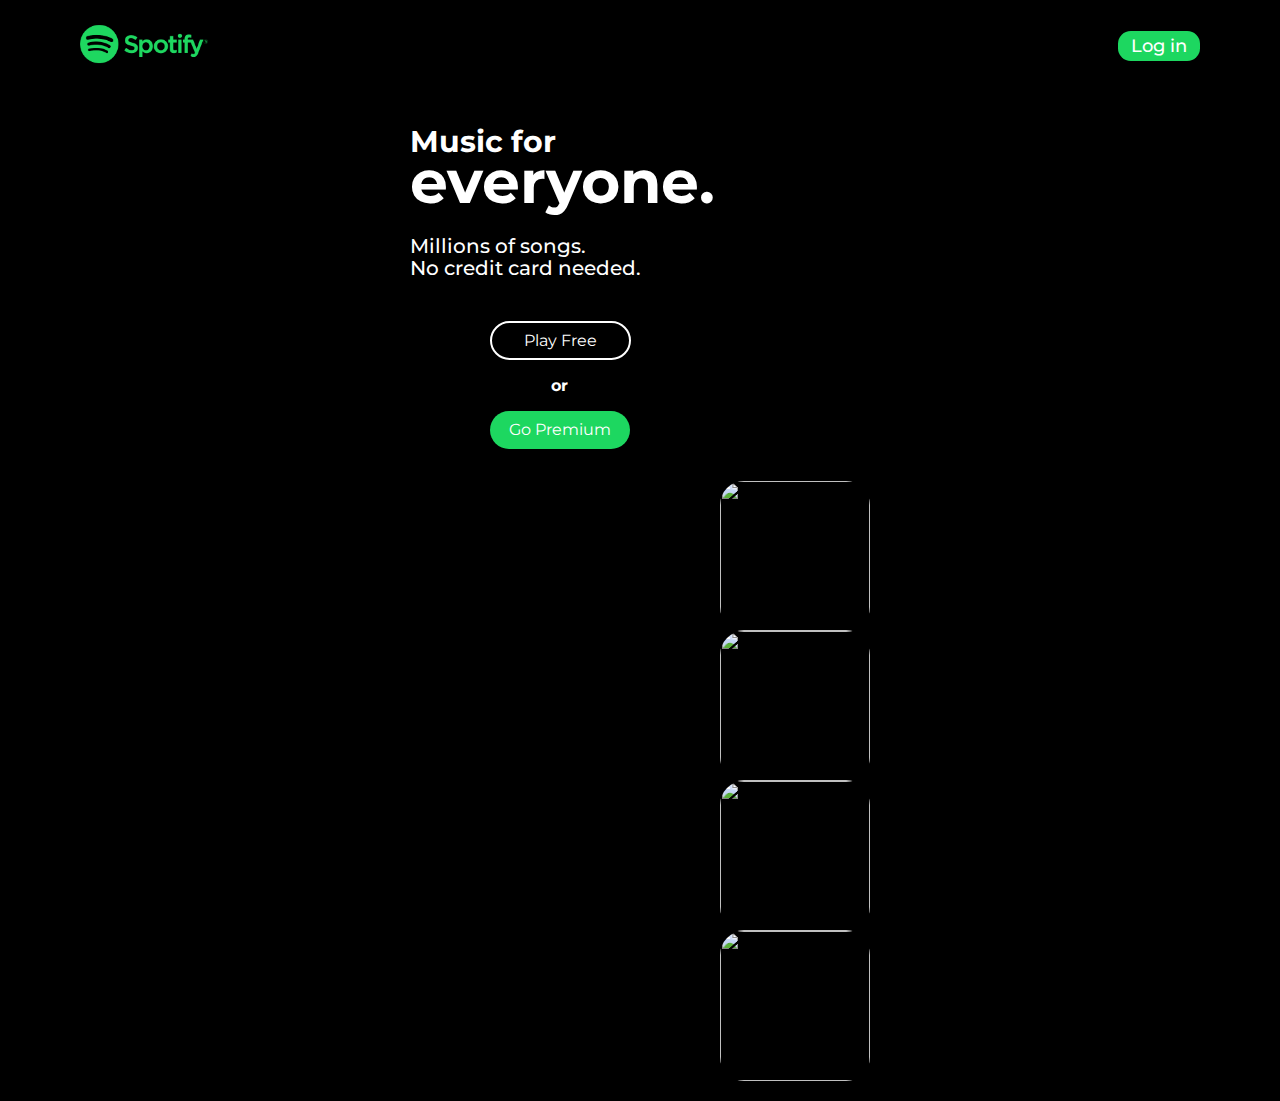
==== index.html @ e6ec4a2f "added buttons html and css" ====
<!DOCTYPE html>
<html lang="en">
<head>
    <meta charset="UTF-8">
    <meta name="viewport" content="width=device-width, initial-scale=1.0">
    <meta http-equiv="X-UA-Compatible" content="ie=edge">
    <link rel="stylesheet" href="styles.css">
    <title>Spotify-Redesign</title>
</head>
<body>
    <div class="container">
        <div class="bar">
            <div class="header-logo">
                <img class="logo" src="./assets/59b5bb466dbe923c39853e00.png" alt="logo">
            </div>
            <div class="login">
                Log in
            </div>
        </div>
        <section class="info">
            <!-- <div class="line">
            </div> -->
            <div class="text-info">
                <div class="title-text">
                    <h3 class="bold-text" style="font-size: 30px">
                            Music for
                        </h3>
                        <h1 class="bold-text" style="font-size: 60px">
                            everyone.
                        </h1>
                </div>
                <div class="description-text">
                    <p>
                        Millions of songs.
                    </p>
                    <p>
                        No credit card needed.
                    </p>
                </div>
                <div class="join-buttons">
                    <a href="" style="text-decoration: none;">
                        <div class="play-btn">
                            Play Free
                        </div>
                    </a> 
                    <br />
                    <p style="font-weight: 700; font-size: 1rem;">or</p>
                    <a href="">
                        <div class="join-btn">
                            Go Premium
                        </div>
                    </a>
                </div>
            </div>
            <div class="album-covers">
                <img src="https://t2.genius.com/unsafe/1514x0/https%3A%2F%2Fimages.genius.com%2F0d285c1fcd2ded272629cf3647fe3910.825x825x1.jpg" alt="">
                <img src="https://images.genius.com/60712a7b6cbcc792502d877fb9a170c5.1000x1000x1.jpg" alt="">
                <img src="https://t2.genius.com/unsafe/1514x0/https%3A%2F%2Fimages.genius.com%2F9c8508d3056b146aee2ad72d5f0606e7.926x926x1.jpg" alt="">
                <img src="https://t2.genius.com/unsafe/1514x0/https%3A%2F%2Fimages.genius.com%2F32e26bc4b852d45f2563e7928686843f.1000x1000x1.jpg" alt="">
            </div>
        </section>
    </div>
</body>
</html>
---- styles.css ----
@import url('https://fonts.googleapis.com/css?family=Montserrat:400,500,600,700&display=swap');

*, *::before, *::after {
    box-sizing: border-box;
  }

* {
    font-family: 'Montserrat', sans-serif;
    color: white;
}

body {
    padding: 0;
    margin: 0;
    background: rgba(0,0,0,1);
    min-height: 100vh;
    /* background: -moz-linear-gradient(-45deg, rgba(0,0,0,1) 0%, rgba(0,0,0,1) 51%, rgba(74,223,126,1) 100%);
    background: -webkit-gradient(left top, right bottom, color-stop(0%, rgba(0,0,0,1)), color-stop(51%, rgba(0,0,0,1)), color-stop(100%, rgba(74,223,126,1)));
    background: -webkit-linear-gradient(-45deg, rgba(0,0,0,1) 0%, rgba(0,0,0,1) 51%, rgba(74,223,126,1) 100%);
    background: -o-linear-gradient(-45deg, rgba(0,0,0,1) 0%, rgba(0,0,0,1) 51%, rgba(74,223,126,1) 100%);
    background: -ms-linear-gradient(-45deg, rgba(0,0,0,1) 0%, rgba(0,0,0,1) 51%, rgba(74,223,126,1) 100%);
    background: linear-gradient(135deg, rgba(0,0,0,1) 0%, rgba(0,0,0,1) 51%, rgba(74,223,126,1) 100%);
    filter: progid:DXImageTransform.Microsoft.gradient( startColorstr='#000000', endColorstr='#4adf7e', GradientType=1 ); */
}

.container {
    max-width: 1200px;
    margin: -20px auto;
    padding: 0px 40px;
    flex-grow: 1;
}

.login{
    background: #1DD760;
    font-weight: 500;
    font-size: 18px;
    letter-spacing: 0;
    text-align: center;
    border-radius: .8rem;
    padding: .25rem .8rem;
}

.logo {
    height: 8rem;
    width: 8rem;
}

.bar {
    display: flex;
    justify-content: space-between;
    align-items: center;
}

.info {
    align-content: flex-start;
    justify-content: space-between;
    flex-grow: 1;
    max-width: 1000px;
    padding: 0px 40px;
    margin: 0px auto;
}

.text-info {
    position: relative;
    width: 50%;
    margin: auto;
}

.title-text {
    line-height: .01em;
    padding-bottom:2px;
}

.description-text {
    font-weight: 500;
    line-height: .1em;
    font-size: 20px;
}

.bold-text {
    font-weight: 700;
}
.semibold-text {
    font-weight: 600;
}

.line {
    width:5px;
    background-color:white;
    position: fixed;
    top:8.55rem;
    bottom:0;
    left:15.5em;
    height: 9.2rem;
}

.join-buttons{
    /* display: flex; */
    align-content: flex-end;
    padding: 2rem 5rem;
}

.play-btn {
    color: white;
    padding: .5rem 2rem;
    text-align: center;
    text-decoration: none;
    display: inline-block;
    font-size: 16px;
    border: 2px solid white;
    border-radius: 1.5rem;
}

.join-btn {
    background-color: #1DD760;
    color: white;
    padding: .6rem 1.2rem;
    text-align: center;
    text-decoration: none;
    display: inline-block;
    font-size: 16px;
    /* border: 2px solid white; */
    border-radius: 1.5rem;
}

.join-buttons p {
    padding: 0 3.8rem;
}

.album-covers {
    width: 50%;
    display: flex;
  flex-direction: column;
  align-items: flex-end;
  margin: auto;
  align-self: center;
}

.album-covers img {
    height: 150px;
    width: 150px;
    border-radius: 1.5rem;
}
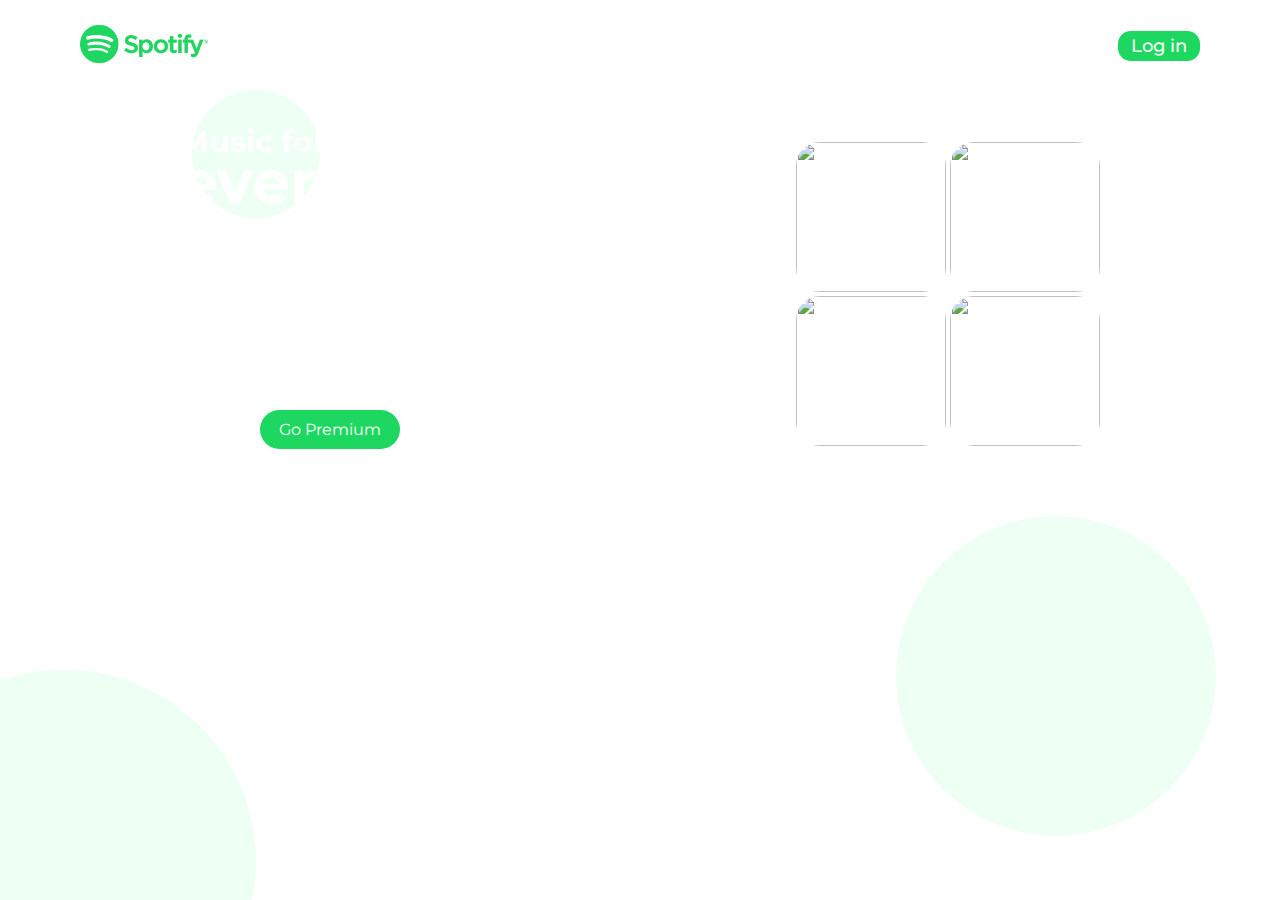
==== commit bb06043a: "Finished landing page" ====
--- a/index.html
+++ b/index.html
@@ -53,12 +53,21 @@
                 </div>
             </div>
             <div class="album-covers">
-                <img src="https://t2.genius.com/unsafe/1514x0/https%3A%2F%2Fimages.genius.com%2F0d285c1fcd2ded272629cf3647fe3910.825x825x1.jpg" alt="">
-                <img src="https://images.genius.com/60712a7b6cbcc792502d877fb9a170c5.1000x1000x1.jpg" alt="">
-                <img src="https://t2.genius.com/unsafe/1514x0/https%3A%2F%2Fimages.genius.com%2F9c8508d3056b146aee2ad72d5f0606e7.926x926x1.jpg" alt="">
-                <img src="https://t2.genius.com/unsafe/1514x0/https%3A%2F%2Fimages.genius.com%2F32e26bc4b852d45f2563e7928686843f.1000x1000x1.jpg" alt="">
+                <div style="align-items: center; ">
+                    <div class="first-albums">
+                            <img src="https://t2.genius.com/unsafe/1514x0/https%3A%2F%2Fimages.genius.com%2F0d285c1fcd2ded272629cf3647fe3910.825x825x1.jpg" alt="">
+                            <img src="https://images.genius.com/60712a7b6cbcc792502d877fb9a170c5.1000x1000x1.jpg" alt="">
+                        </div>
+                        <div class="second-albums">
+                            <img src="https://t2.genius.com/unsafe/1514x0/https%3A%2F%2Fimages.genius.com%2F9c8508d3056b146aee2ad72d5f0606e7.926x926x1.jpg" alt="">
+                            <img src="https://t2.genius.com/unsafe/1514x0/https%3A%2F%2Fimages.genius.com%2F32e26bc4b852d45f2563e7928686843f.1000x1000x1.jpg" alt="">
+                        </div>
+                </div>
             </div>
         </section>
     </div>
+    <div class="home-page-circle-1"></div>
+    <div class="home-page-circle-2"></div>
+    <div class="home-page-circle-3"></div>
 </body>
 </html>--- a/styles.css
+++ b/styles.css
@@ -7,13 +7,19 @@
 * {
     font-family: 'Montserrat', sans-serif;
     color: white;
+    
 }
 
 body {
     padding: 0;
     margin: 0;
-    background: rgba(0,0,0,1);
     min-height: 100vh;
+    background-color: black;
+    background: url('https://i.imgur.com/xZL41k9.png') no-repeat center center fixed;
+    background-repeat: no-repeat;
+    background-size: cover;
+    background-position: center;
+    
     /* background: -moz-linear-gradient(-45deg, rgba(0,0,0,1) 0%, rgba(0,0,0,1) 51%, rgba(74,223,126,1) 100%);
     background: -webkit-gradient(left top, right bottom, color-stop(0%, rgba(0,0,0,1)), color-stop(51%, rgba(0,0,0,1)), color-stop(100%, rgba(74,223,126,1)));
     background: -webkit-linear-gradient(-45deg, rgba(0,0,0,1) 0%, rgba(0,0,0,1) 51%, rgba(74,223,126,1) 100%);
@@ -52,8 +58,10 @@
 }
 
 .info {
-    align-content: flex-start;
-    justify-content: space-between;
+    /* align-content: flex-start;
+    justify-content: space-between; */
+    display: flex;
+    flex-direction: row;
     flex-grow: 1;
     max-width: 1000px;
     padding: 0px 40px;
@@ -61,13 +69,11 @@
 }
 
 .text-info {
-    position: relative;
-    width: 50%;
-    margin: auto;
+    flex: 1;
 }
 
 .title-text {
-    line-height: .01em;
+    line-height: 0%;
     padding-bottom:2px;
 }
 
@@ -128,12 +134,13 @@
 }
 
 .album-covers {
-    width: 50%;
+    flex: 1;
+    width: 100%;
     display: flex;
-  flex-direction: column;
-  align-items: flex-end;
-  margin: auto;
-  align-self: center;
+    flex-direction: column;
+    align-items: flex-end;
+    align-self: center;
+    margin: 0px auto;
 }
 
 .album-covers img {
@@ -142,3 +149,64 @@
     border-radius: 1.5rem;
 }
 
+.home-page-circle-1 {
+    position: absolute;
+    width: 25vw;
+    height: 25vw;
+    border-radius: 50%;
+    background-color: rgba(87, 255, 143, 0.1);
+    bottom: 5vw;
+    left: 70vw;
+    z-index: -1;
+  }
+  
+  .home-page-circle-2 {
+    position: absolute;
+    width: 10vw;
+    height: 10vw;
+    border-radius: 50%;
+    background-color: rgba(87, 255, 143, 0.1);
+    top: 10vh;
+    left: 15vw;
+    z-index: -1;
+  }
+  
+  .home-page-circle-3 {
+    position: absolute;
+    overflow: hidden;
+    width: 30vw;
+    height: 30vw;
+    bottom: 0;
+    right: 80vw;
+    z-index: -1;
+  }
+  
+  .home-page-circle-3::before {
+    content: '';
+    transform: translate(0%, 40%);
+    position: absolute;
+    height: 100%;
+    width: 100%;
+    border-radius: 50%;
+    background-color: rgba(87, 255, 143, 0.1);
+  }
+
+/* queries */
+@media (max-width: 770px){
+    .info {
+        flex-direction: column;
+        align-content: center;
+        align-items: center;
+    }
+    .album-covers {
+        display: flex;
+        width: 100%;
+        margin: 0px auto;
+        flex-direction: row;
+        align-items: flex-end;
+        align-self: flex-end;
+    }
+    .first-albums {
+        
+    }
+}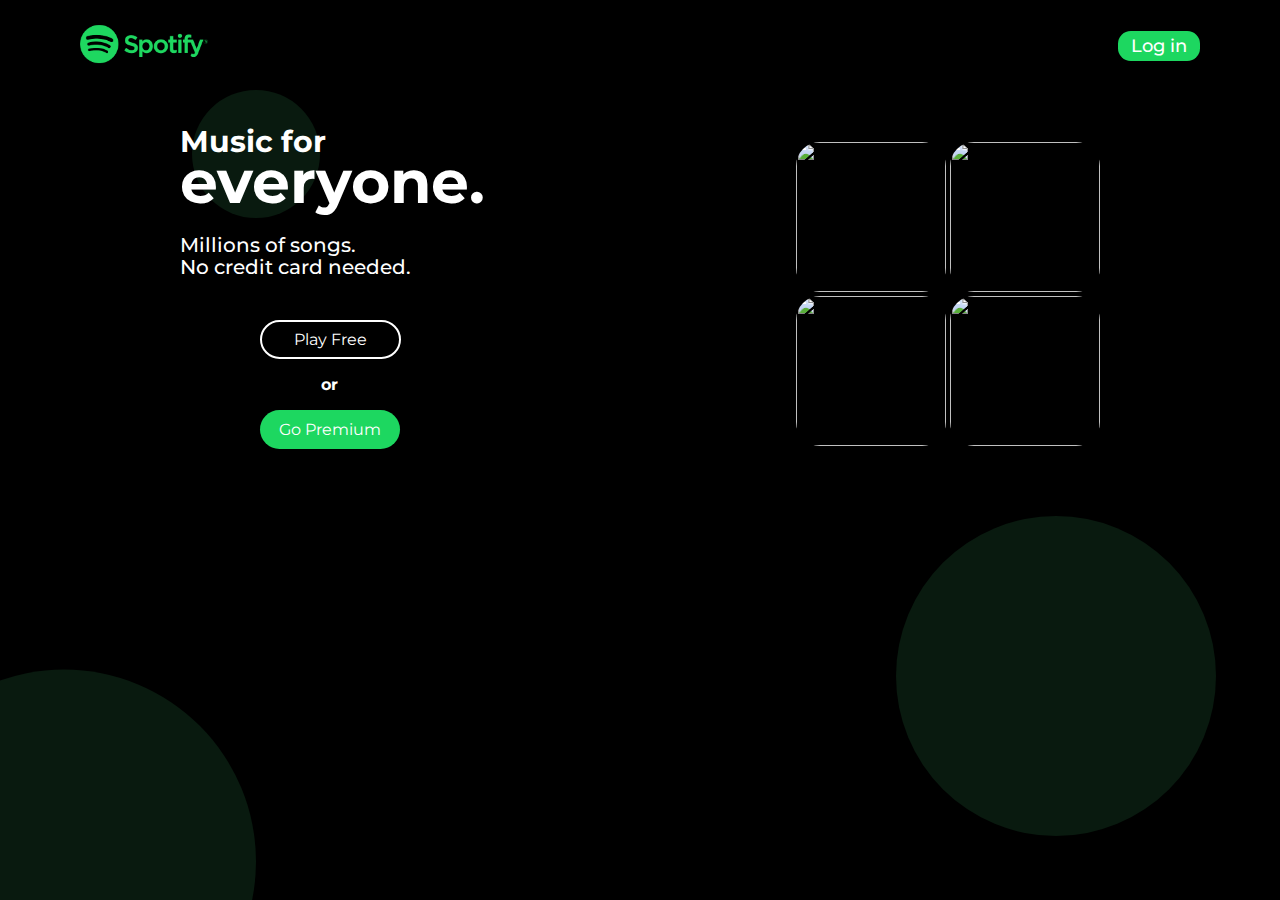
==== commit 18804db6: "Prep for login view work" ====
--- a/index.html
+++ b/index.html
@@ -9,18 +9,22 @@
 </head>
 <body>
     <div class="container">
-        <div class="bar">
+        <nav class="bar">
             <div class="header-logo">
-                <img class="logo" src="./assets/59b5bb466dbe923c39853e00.png" alt="logo">
+                <a href="/index.html">
+                    <img class="logo" src="./assets/59b5bb466dbe923c39853e00.png" alt="logo">
+                </a>
             </div>
             <div class="login">
-                Log in
+                <a href="/login.html" style="text-decoration: none;">
+                    Log in
+                </a>
             </div>
-        </div>
-        <section class="info">
-            <!-- <div class="line">
-            </div> -->
+        </nav>
+        <section class="info">      
             <div class="text-info">
+                <!-- <div class="line">
+                </div> -->
                 <div class="title-text">
                     <h3 class="bold-text" style="font-size: 30px">
                             Music for
@@ -53,7 +57,7 @@
                 </div>
             </div>
             <div class="album-covers">
-                <div style="align-items: center; ">
+                <div>
                     <div class="first-albums">
                             <img src="https://t2.genius.com/unsafe/1514x0/https%3A%2F%2Fimages.genius.com%2F0d285c1fcd2ded272629cf3647fe3910.825x825x1.jpg" alt="">
                             <img src="https://images.genius.com/60712a7b6cbcc792502d877fb9a170c5.1000x1000x1.jpg" alt="">
--- a/styles.css
+++ b/styles.css
@@ -14,19 +14,12 @@
     padding: 0;
     margin: 0;
     min-height: 100vh;
+    background: url('https://i.imgur.com/xZL41k9.png') no-repeat center center fixed;
     background-color: black;
-    background: url('https://i.imgur.com/xZL41k9.png') no-repeat center center fixed;
     background-repeat: no-repeat;
     background-size: cover;
     background-position: center;
     
-    /* background: -moz-linear-gradient(-45deg, rgba(0,0,0,1) 0%, rgba(0,0,0,1) 51%, rgba(74,223,126,1) 100%);
-    background: -webkit-gradient(left top, right bottom, color-stop(0%, rgba(0,0,0,1)), color-stop(51%, rgba(0,0,0,1)), color-stop(100%, rgba(74,223,126,1)));
-    background: -webkit-linear-gradient(-45deg, rgba(0,0,0,1) 0%, rgba(0,0,0,1) 51%, rgba(74,223,126,1) 100%);
-    background: -o-linear-gradient(-45deg, rgba(0,0,0,1) 0%, rgba(0,0,0,1) 51%, rgba(74,223,126,1) 100%);
-    background: -ms-linear-gradient(-45deg, rgba(0,0,0,1) 0%, rgba(0,0,0,1) 51%, rgba(74,223,126,1) 100%);
-    background: linear-gradient(135deg, rgba(0,0,0,1) 0%, rgba(0,0,0,1) 51%, rgba(74,223,126,1) 100%);
-    filter: progid:DXImageTransform.Microsoft.gradient( startColorstr='#000000', endColorstr='#4adf7e', GradientType=1 ); */
 }
 
 .container {
@@ -58,8 +51,6 @@
 }
 
 .info {
-    /* align-content: flex-start;
-    justify-content: space-between; */
     display: flex;
     flex-direction: row;
     flex-grow: 1;
@@ -91,13 +82,12 @@
 }
 
 .line {
-    width:5px;
+    width:0.3vw;
     background-color:white;
     position: fixed;
-    top:8.55rem;
-    bottom:0;
-    left:15.5em;
-    height: 9.2rem;
+    top:15.8vh;
+    left:17.5vw;
+    height: 20vh;
 }
 
 .join-buttons{
@@ -125,7 +115,6 @@
     text-decoration: none;
     display: inline-block;
     font-size: 16px;
-    /* border: 2px solid white; */
     border-radius: 1.5rem;
 }
 
@@ -203,10 +192,6 @@
         width: 100%;
         margin: 0px auto;
         flex-direction: row;
-        align-items: flex-end;
-        align-self: flex-end;
-    }
-    .first-albums {
-        
+        justify-content: center;
     }
 }